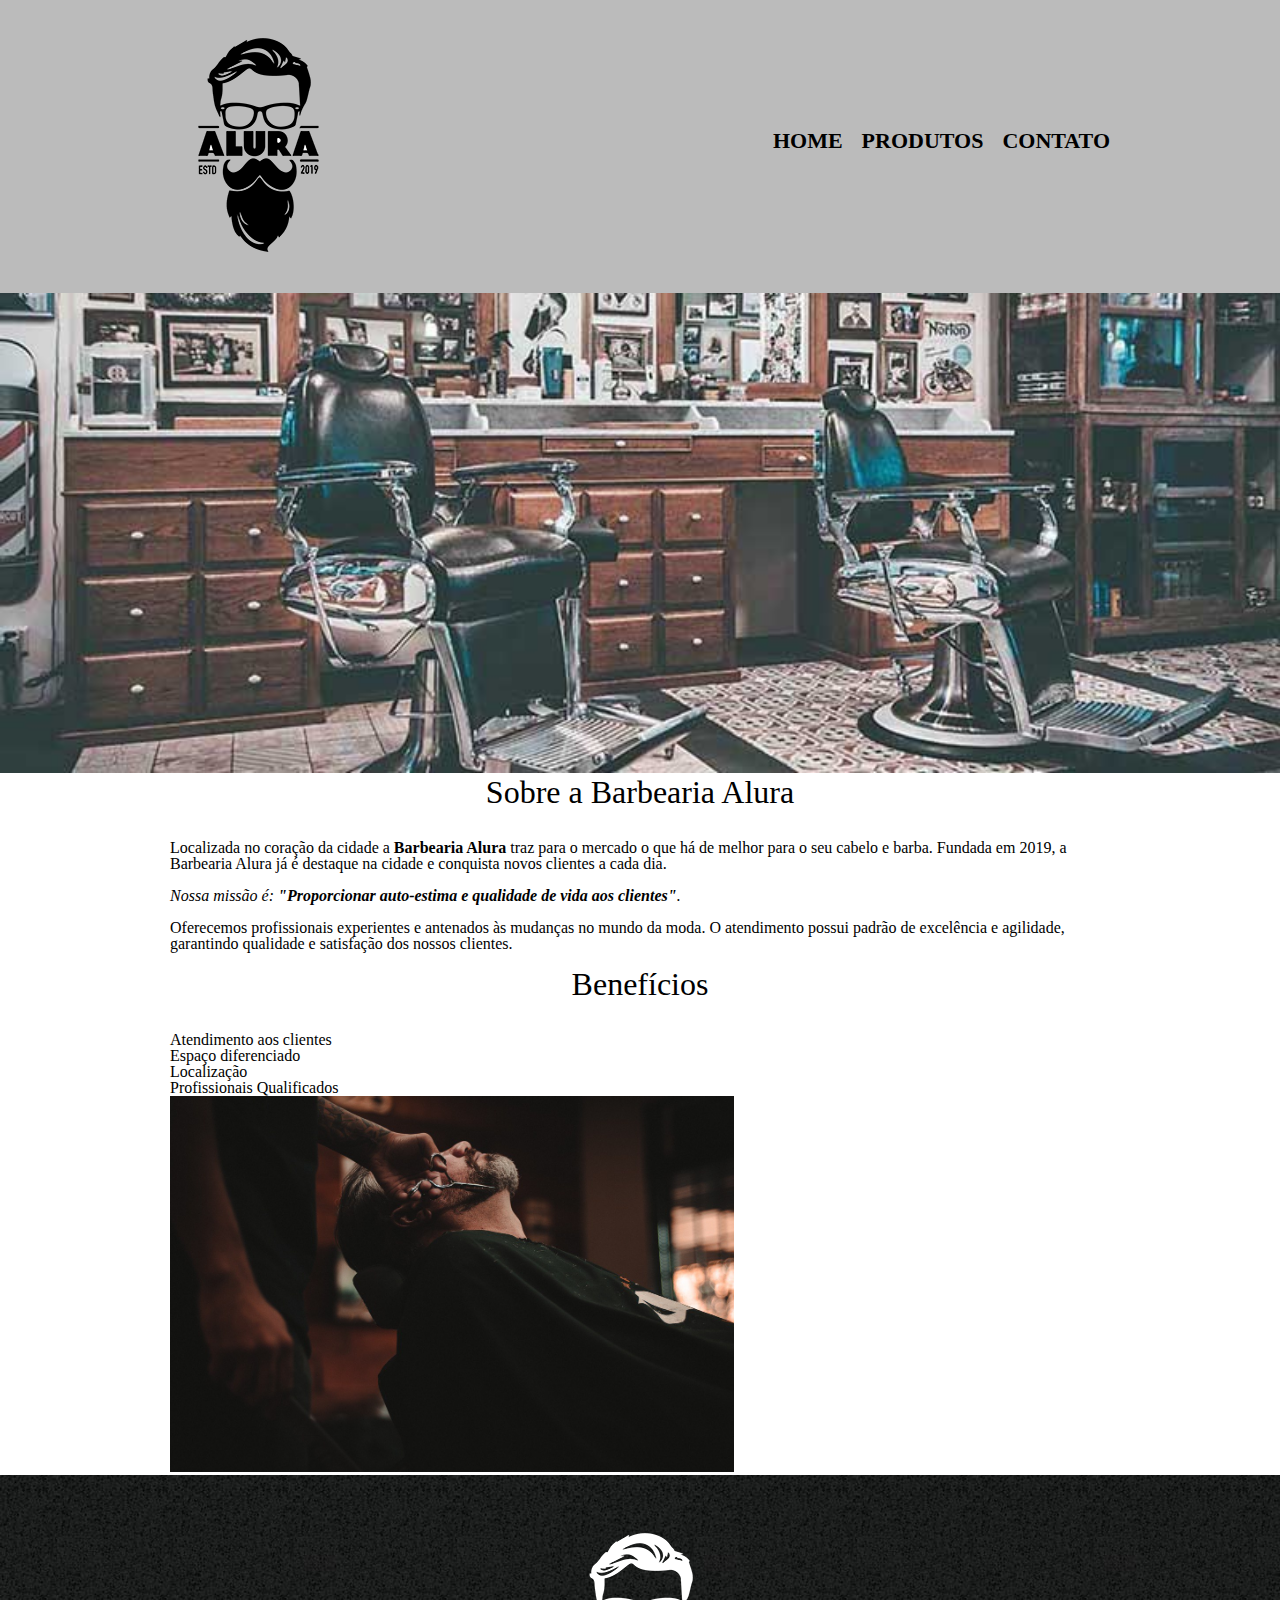
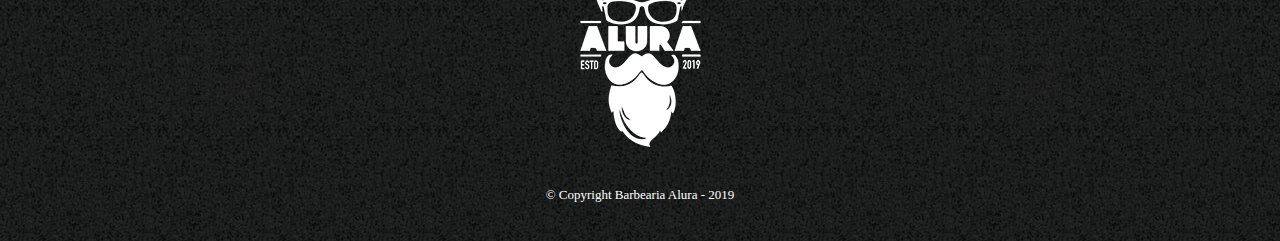
==== index.html @ c02ea2e0 "editando style css com a refatoração da página index html" ====
<!DOCTYPE html>
<html lang="pt-br">
	<head>
		<meta charset="UTF-8">
		<title>Barbearia Alura</title>
		<link rel="stylesheet" href="reset.css">
        <link rel="stylesheet" href="style.css">

	</head>

	<body>
        <header>
            <div class="caixa">
                <h1><img src="logo.png" alt="Logo da Barbearia Alura"></h1>

                <nav>
                    <ul>
                        <li><a href="index.html">Home</a></li>
                        <li><a href="produtos.html">Produtos</a></li>
                        <li><a href="contato.html">Contato</a></li>
                    </ul>
                </nav>
            </div>
        </header>

		<img class="banner" src="banner.jpg">
		
		<main>
			
			<section class="principal">
				<h2 class="titulo-principal">Sobre a Barbearia Alura</h2>
		
				<p>Localizada no coração da cidade a <strong>Barbearia Alura</strong> traz para o mercado o que há de melhor para o seu cabelo e barba. Fundada em 2019, a Barbearia Alura já é destaque na cidade e conquista novos clientes a cada dia.</p>

				<p id="missao"><em>Nossa missão é: <strong>"Proporcionar auto-estima e qualidade de vida aos clientes"</strong>.</em></p>

				<p>Oferecemos profissionais experientes e antenados às mudanças no mundo da moda. O atendimento possui padrão de excelência e agilidade, garantindo qualidade e satisfação dos nossos clientes.</p>
			</section>

			<section class="beneficios">
				<h3 class="titulo-principal">Benefícios</h3>

				<ul>
					<li class="itens">Atendimento aos clientes</li>
					<li class="itens">Espaço diferenciado</li>
					<li class="itens">Localização</li>
					<li class="itens">Profissionais Qualificados</li>
				</ul>

				<img src="beneficios.jpg" class="imagembeneficios">
			</section>
		</main>	
        <footer>
            <img src="logo-branco.png">
            <p class="copyright">&copy; Copyright Barbearia Alura - 2019</p>
        </footer>
	</body>
</html>
---- style.css ----
header{
    background: #BBBBBB;
    padding: 20px 0;
}

.caixa{
    position: relative;
    width: 940px;
    margin: 0 auto;
}

nav {
    position: absolute;
    top: 110px;
    right: 0;
}

nav li{
    display: inline;
    margin: 0 0 0 15px;
}

nav a{
    text-transform: uppercase;
    color: #000000;
    font-weight: bold;
    font-size: 22px;
    text-decoration: none;
}

nav a:hover{
    color: #C78C19;
    text-decoration: underline;
}

.produtos{
    width: 940px;
    margin: 0 auto;
    padding: 50px 0;
}

.produtos li{
    display: inline-block;
    text-align: center;
    width: 30%;
    vertical-align: top;
    margin: 0 1.5%;
    padding: 30px 20px;
    box-sizing: border-box;
    border: 2px solid #000000;
    border-radius: 10px;
}

.produtos li:hover {
    border-color: #C78C19;
}

.produtos li:hover h2 {
    font-size: 34px;
}

.produtos li:active {
    border-color: #088C19;
}

.produtos h2{
    font-size: 30px;
    font-weight: bold;
}

.produto-descricao{
    font-size: 18px;
}

.produto-preco{
    font-size: 22px;
    font-weight: bold;
    margin-top: 10px;
}

footer{
    text-align: center;
    background: url(bg.jpg);
    padding: 40px 0;
}

.copyright {
    color: #FFFFFF;
    font-size: 13px;
    margin: 20px 0 0;
}

main {
    width: 940px;
    margin: 0 auto;
}

form {
    margin: 40px 0;
}

form label, form legend {
    display: block;
    font-size: 20px;
    margin: 0 0 10px;
}

.input-padrao {
    display: block;
    margin: 0 0 20px;
    padding: 10px 25px;
    width: 50%;
}   

.checkbox{
    margin: 20px 0;
}

.enviar {
    width: 40%;
    padding: 15px 0;
    background: orange;
    color: white;
    font-weight: bold;
    font-size: 18px;
    border: none;
    border-radius: 5px;
    transition: 1s all;
    cursor: pointer;
}

.enviar:hover {
    background: darkorange;
    transform: scale(1.2);
}

table {
    margin: 20px 0 40px;
}

thead {
    background-color: #555555;
    color: white;
    font-weight: bold;
}

td, th {
    border: 1px solid #000000;
    padding: 8px 15px;
}

/* css da página inicial */
.banner {
    width: 100%;
}

.titulo-principal {
    text-align: center;
    font-size: 2em;
    margin: 0 0 1em ;
}

.principal p {
    margin: 0 0 1em;

}

.principal strong {
    font-weight: bold;
}

.principal em {
    font-style: italic;
}

.imagembeneficios {
    width: 60%;
}
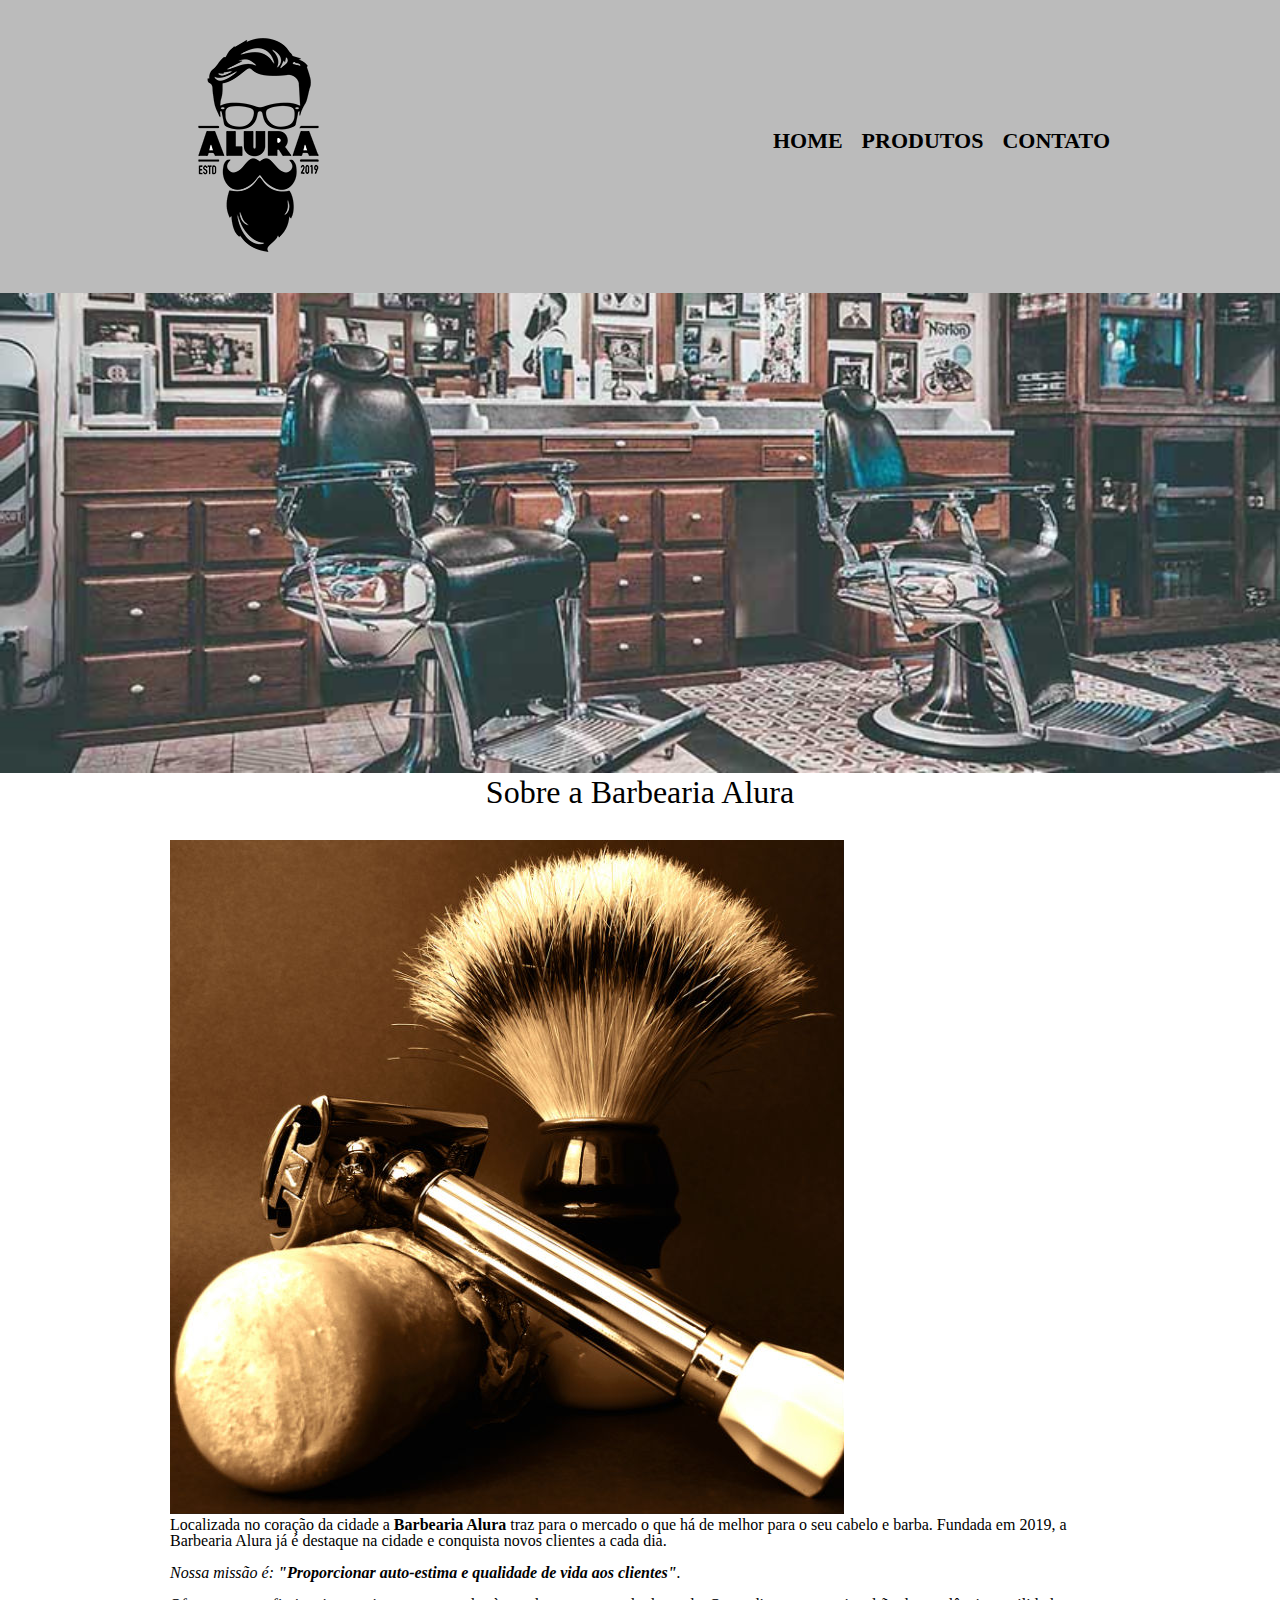
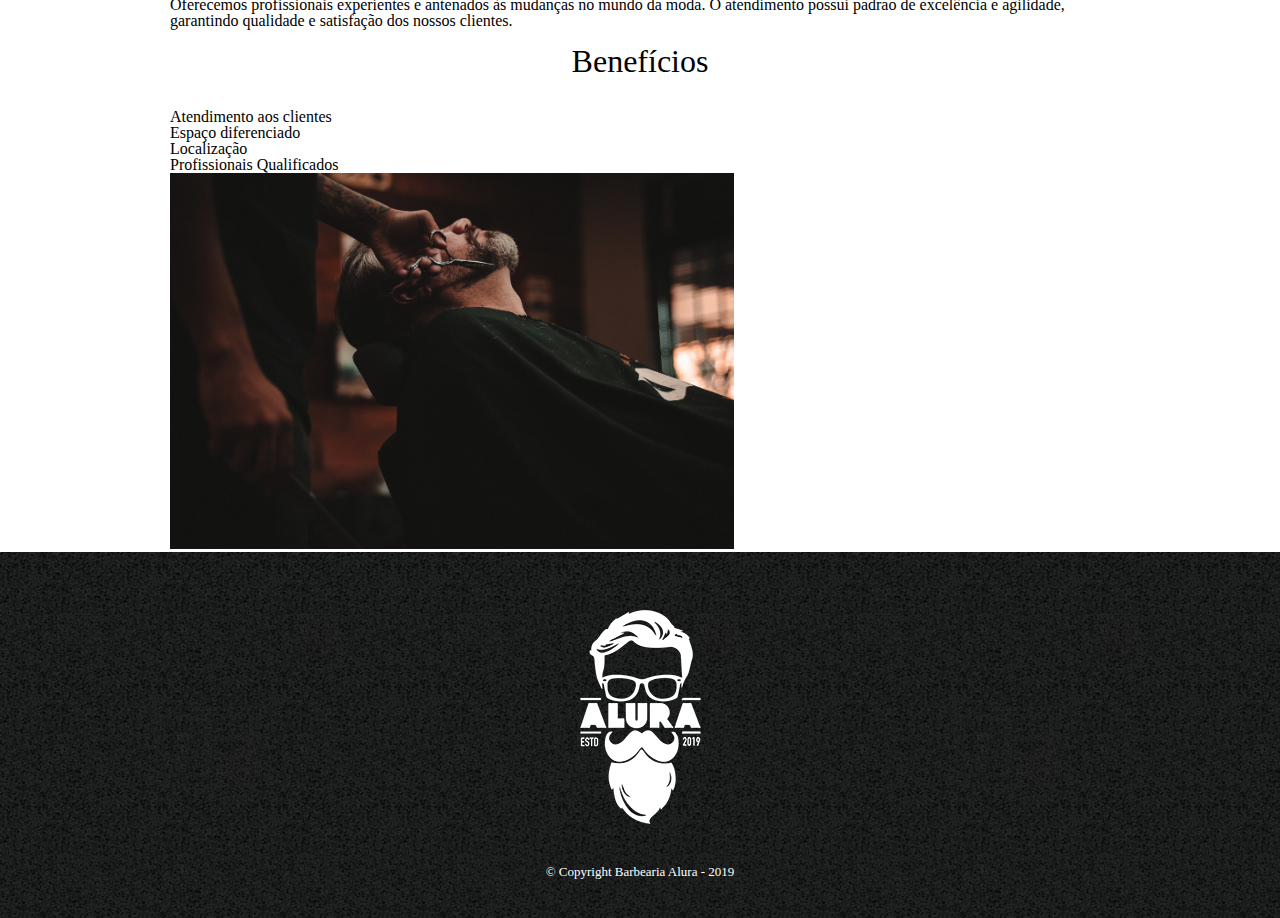
==== commit 7eae2cb7: "inserindo imagem utensilios ao projeto" ====
--- a/index.html
+++ b/index.html
@@ -29,6 +29,8 @@
 			
 			<section class="principal">
 				<h2 class="titulo-principal">Sobre a Barbearia Alura</h2>
+
+				<img class="" src="utensilios.jpg">
 		
 				<p>Localizada no coração da cidade a <strong>Barbearia Alura</strong> traz para o mercado o que há de melhor para o seu cabelo e barba. Fundada em 2019, a Barbearia Alura já é destaque na cidade e conquista novos clientes a cada dia.</p>
 
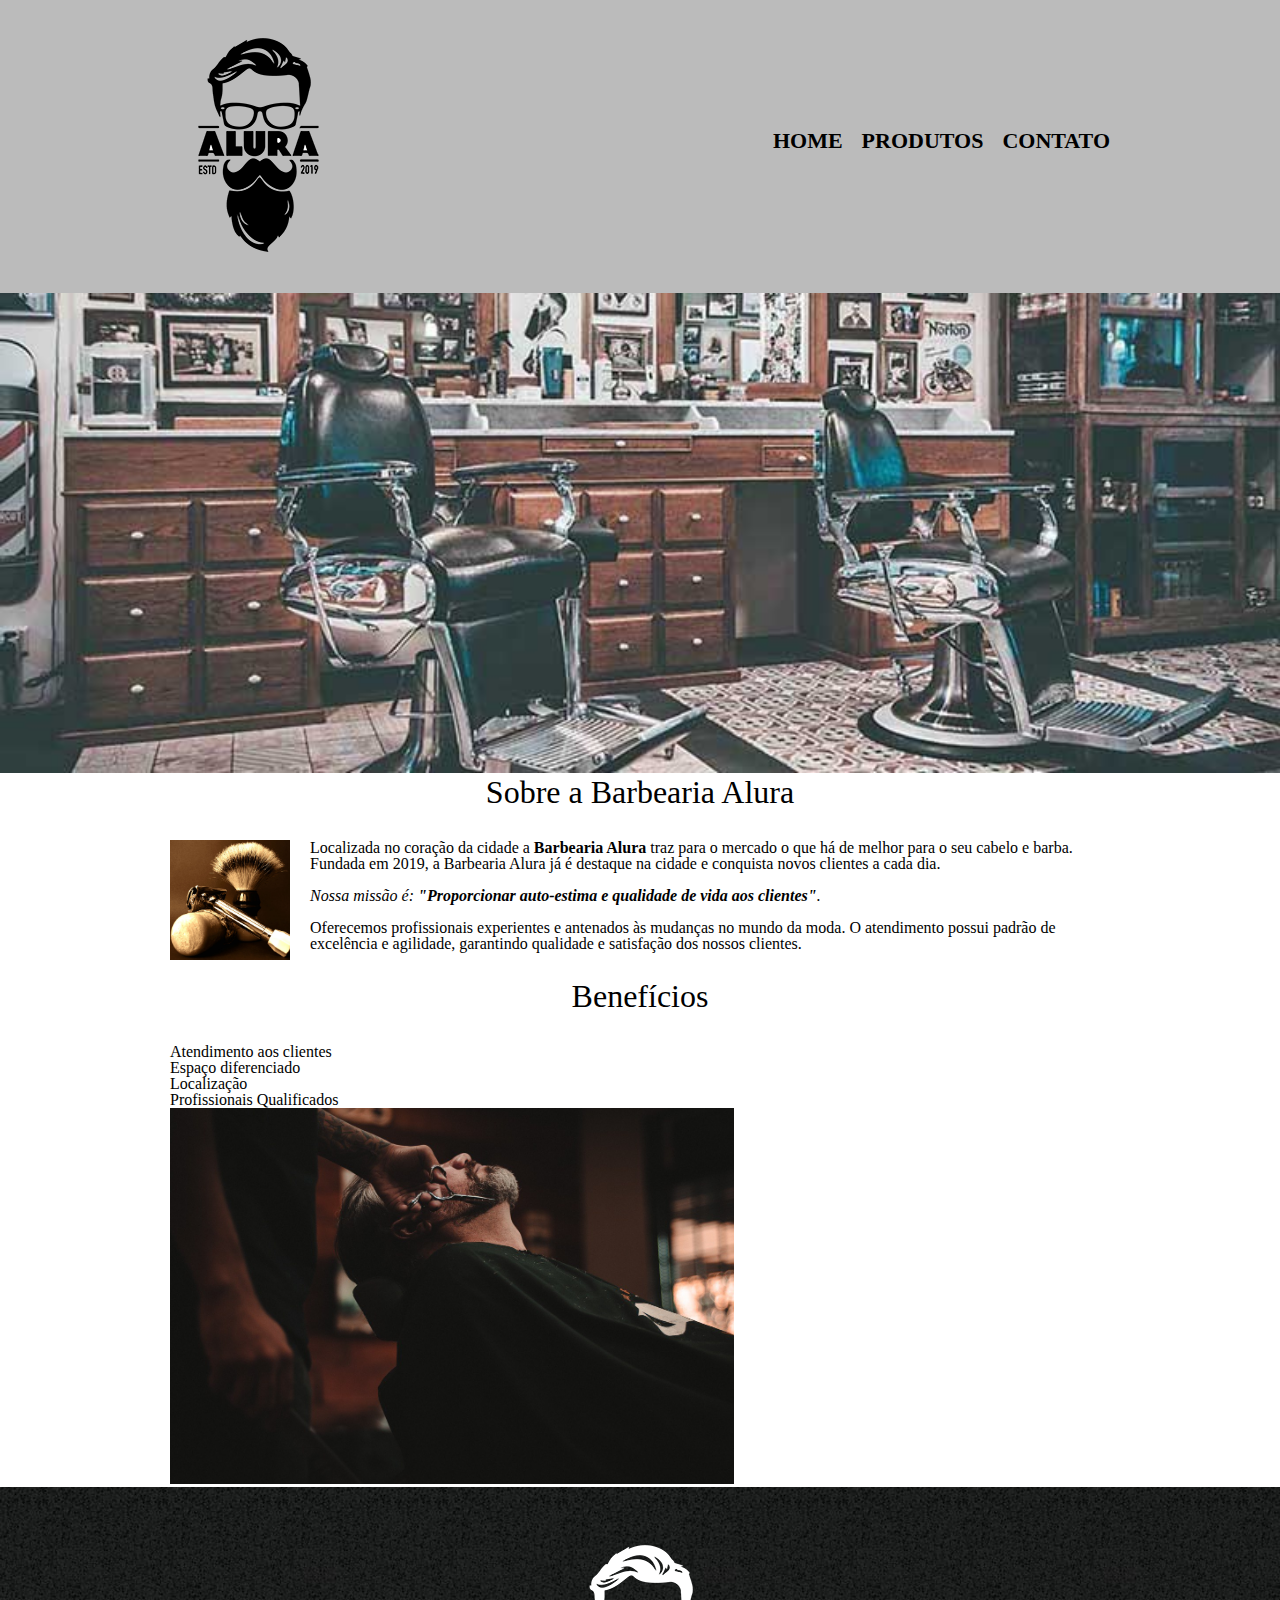
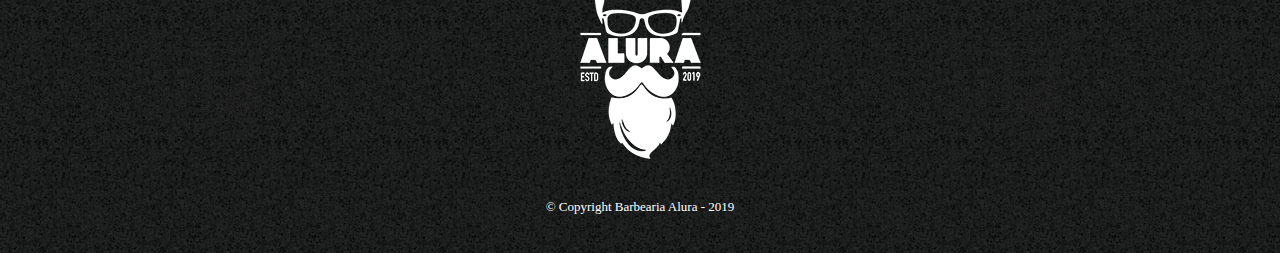
==== commit 5bed0e48: "inserindo css para ajuste do conteúdo, posicionando imagem com float no css" ====
--- a/index.html
+++ b/index.html
@@ -30,7 +30,7 @@
 			<section class="principal">
 				<h2 class="titulo-principal">Sobre a Barbearia Alura</h2>
 
-				<img class="" src="utensilios.jpg">
+				<img class="utensilios" src="utensilios.jpg" alt="Utensilios de um barbeiro">
 		
 				<p>Localizada no coração da cidade a <strong>Barbearia Alura</strong> traz para o mercado o que há de melhor para o seu cabelo e barba. Fundada em 2019, a Barbearia Alura já é destaque na cidade e conquista novos clientes a cada dia.</p>
 
--- a/style.css
+++ b/style.css
@@ -158,6 +158,7 @@
     text-align: center;
     font-size: 2em;
     margin: 0 0 1em ;
+    clear: left;
 }
 
 .principal p {
@@ -173,6 +174,12 @@
     font-style: italic;
 }
 
+.utensilios {
+    width: 120px;
+    float: left;
+    margin: 0 20px 20px 0;
+}
+
 .imagembeneficios {
     width: 60%;
 }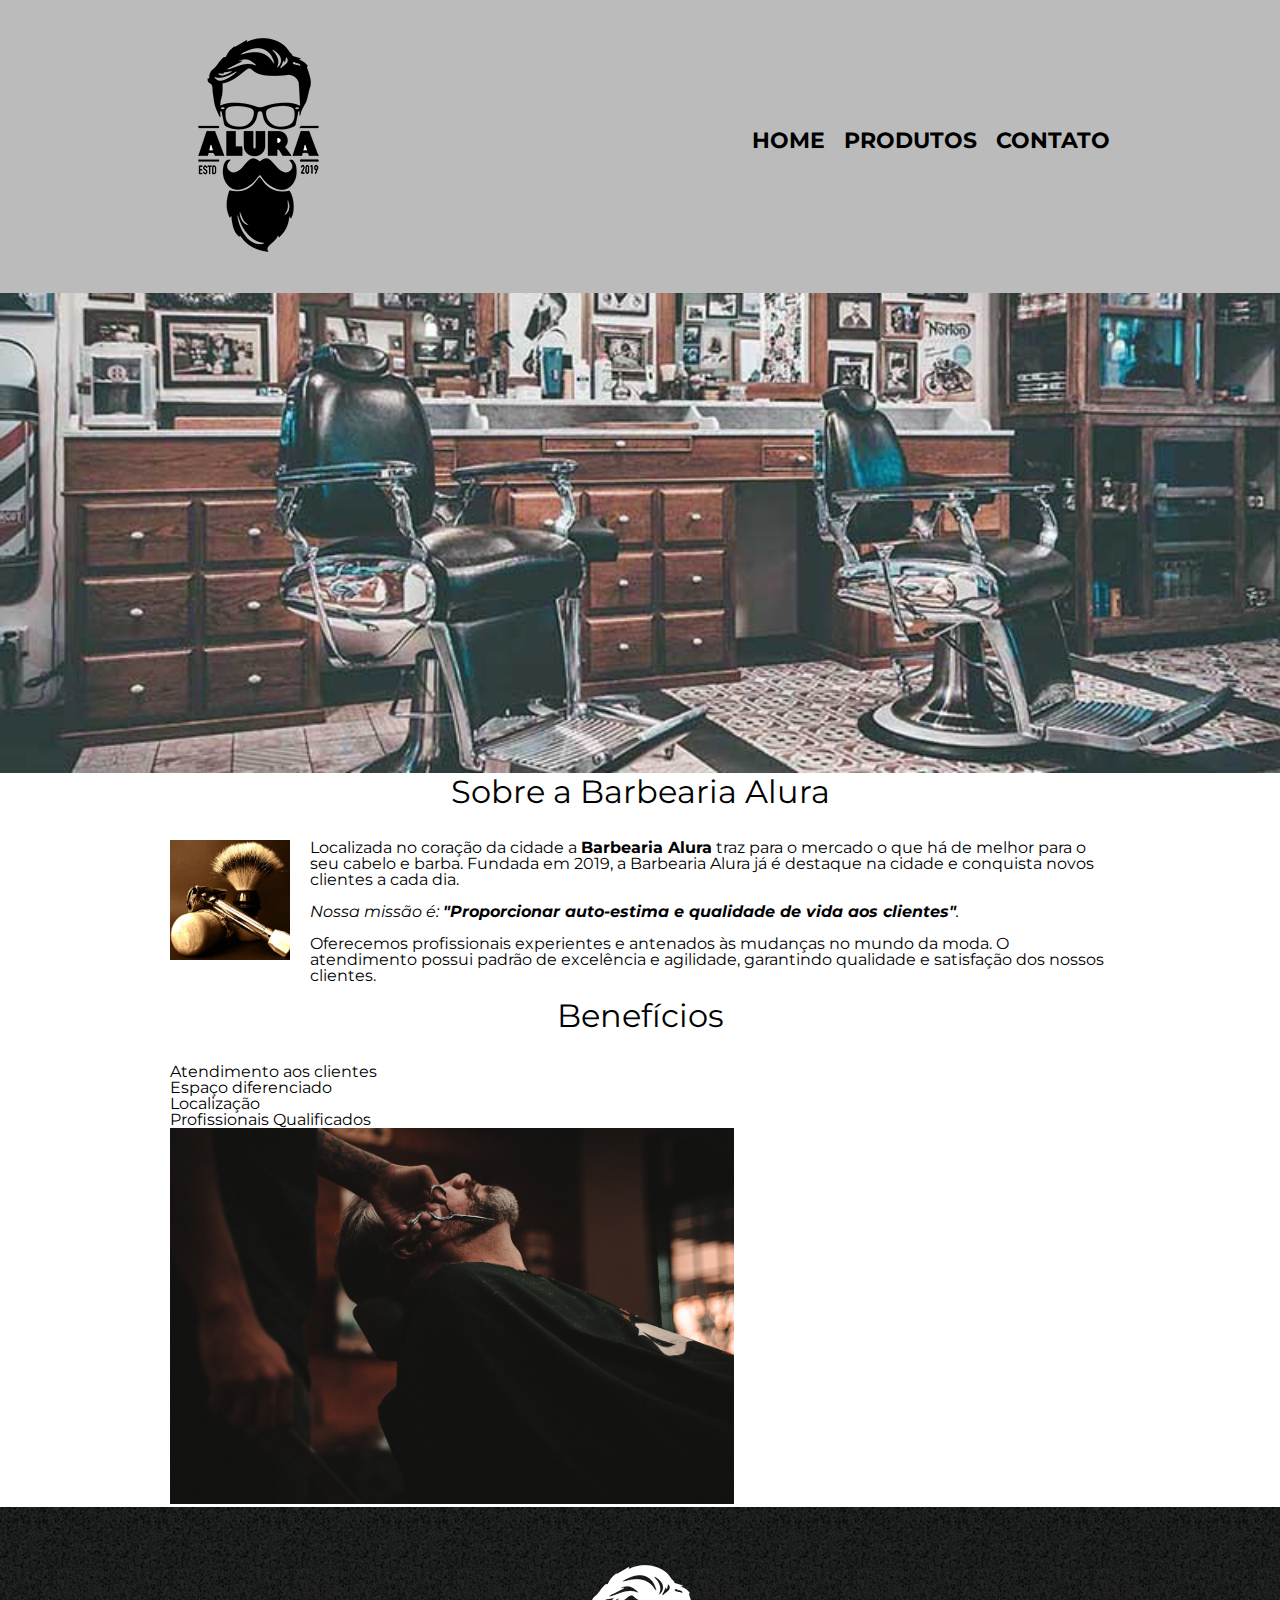
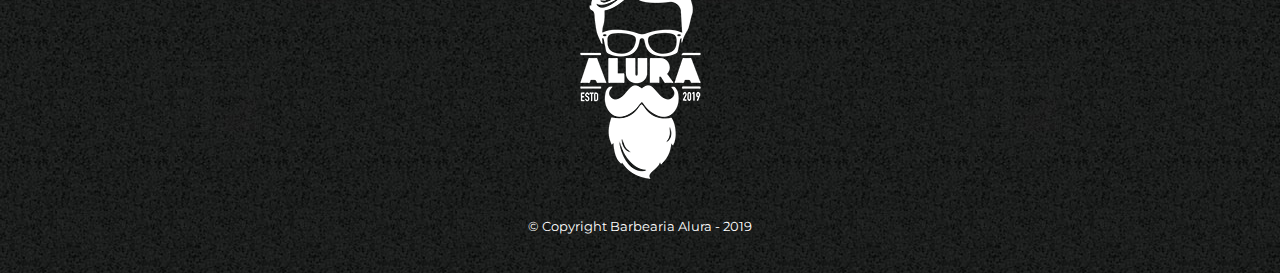
==== commit bd61bd1f: "inserindo fonte externa google fonts ao projeto index html e style css" ====
--- a/index.html
+++ b/index.html
@@ -5,6 +5,7 @@
 		<title>Barbearia Alura</title>
 		<link rel="stylesheet" href="reset.css">
         <link rel="stylesheet" href="style.css">
+		<link href="https://fonts.googleapis.com/css2?family=Montserrat&display=swap" rel="stylesheet">
 
 	</head>
 
@@ -30,7 +31,7 @@
 			<section class="principal">
 				<h2 class="titulo-principal">Sobre a Barbearia Alura</h2>
 
-				<img class="utensilios" src="utensilios.jpg" alt="Utensilios de um barbeiro">
+				<img class="utensilios" src="utensilios.jpg" alt="Utensilios de um barbeiro.">
 		
 				<p>Localizada no coração da cidade a <strong>Barbearia Alura</strong> traz para o mercado o que há de melhor para o seu cabelo e barba. Fundada em 2019, a Barbearia Alura já é destaque na cidade e conquista novos clientes a cada dia.</p>
 
--- a/style.css
+++ b/style.css
@@ -1,3 +1,7 @@
+body {
+    font-family: 'Montserrat', sans-serif;
+}
+
 header{
     background: #BBBBBB;
     padding: 20px 0;
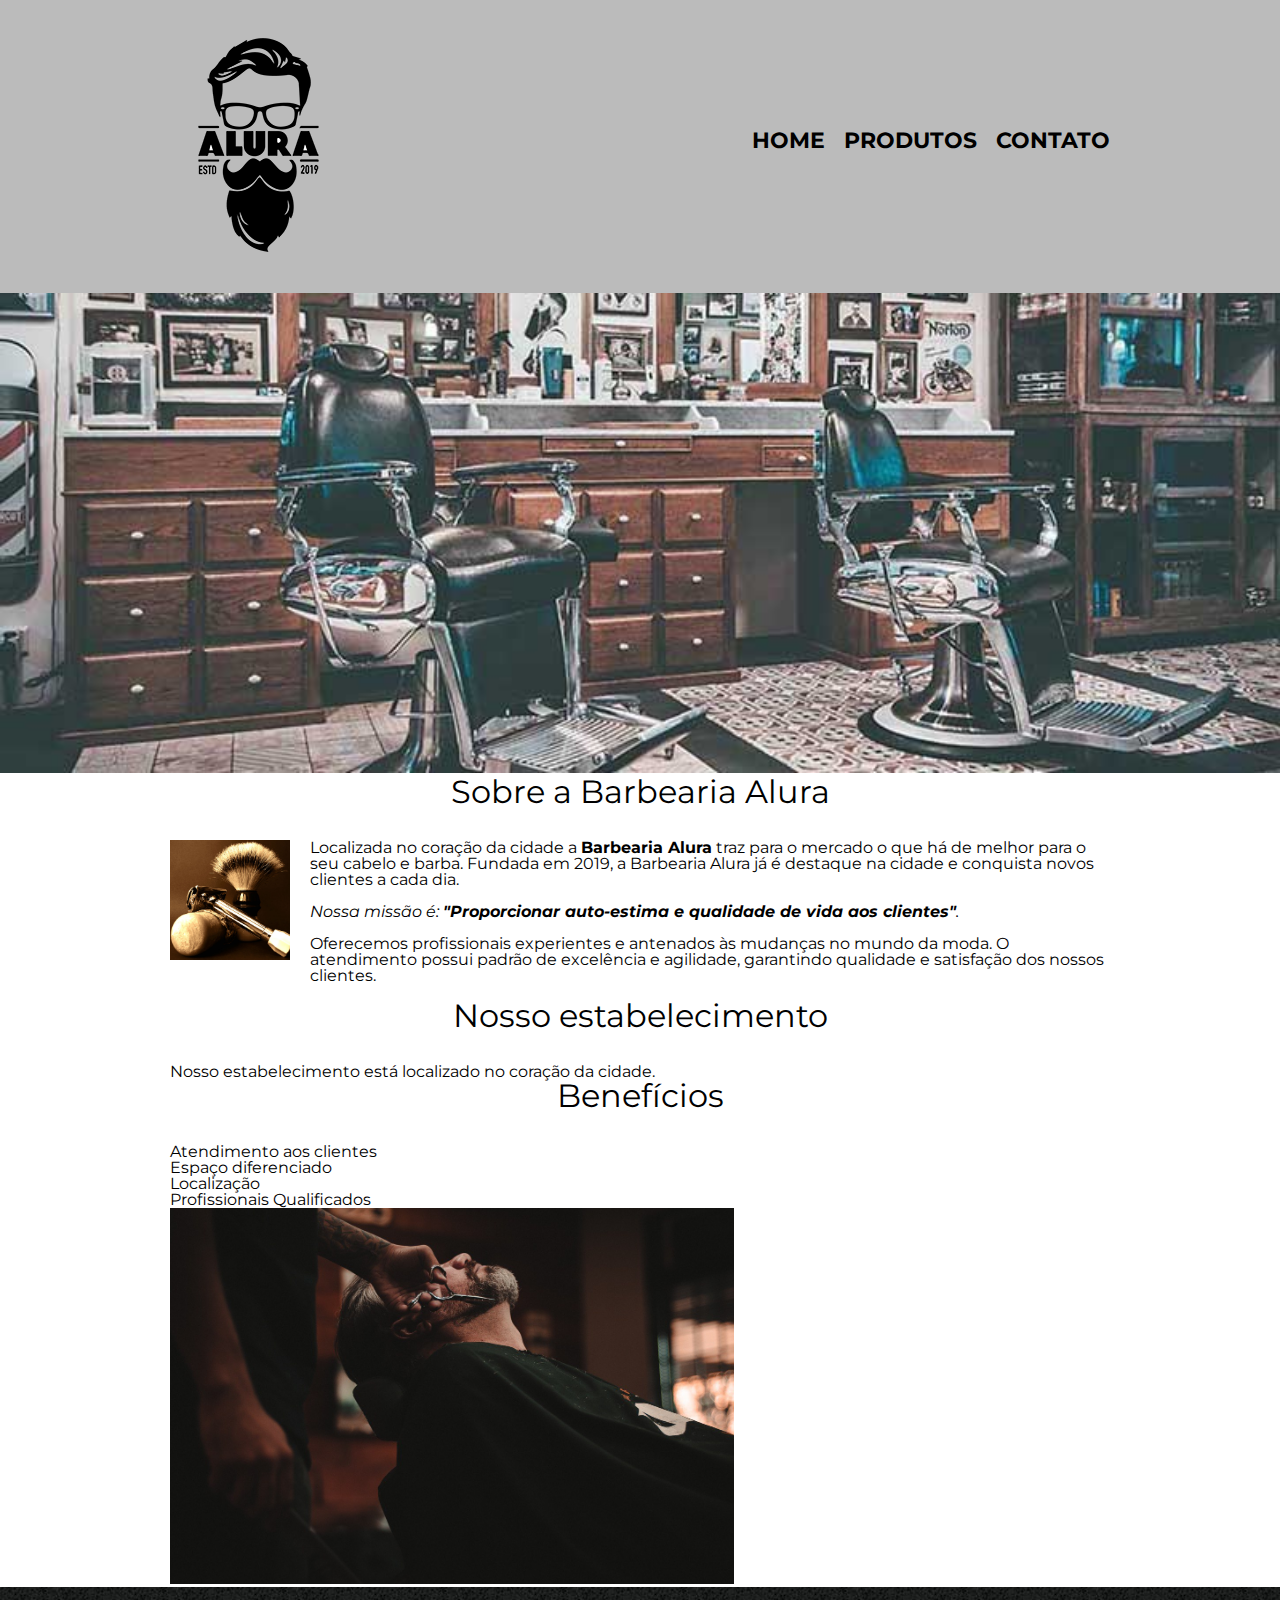
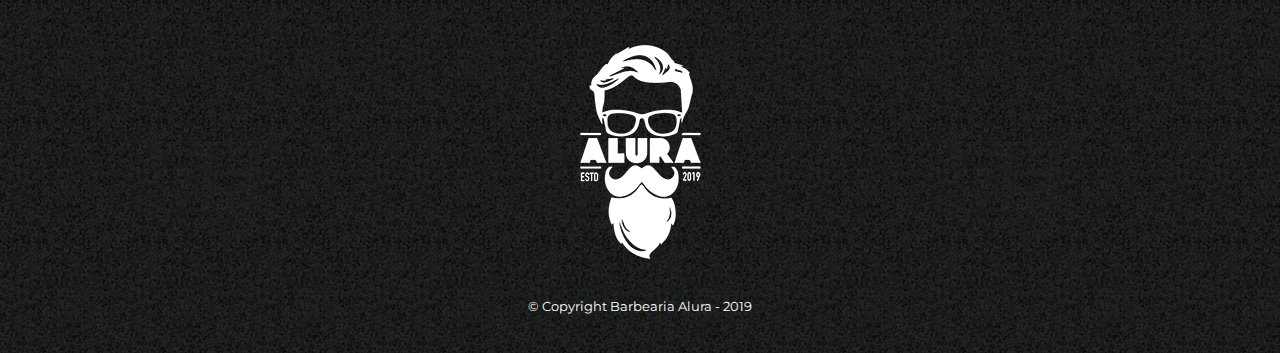
==== commit 3ce4c159: "inserindo mapa, alterando o section beneficios html e css" ====
--- a/index.html
+++ b/index.html
@@ -40,6 +40,11 @@
 				<p>Oferecemos profissionais experientes e antenados às mudanças no mundo da moda. O atendimento possui padrão de excelência e agilidade, garantindo qualidade e satisfação dos nossos clientes.</p>
 			</section>
 
+			<section class="mapa">
+				<h3 class="titulo-principal">Nosso estabelecimento</h3>
+				<p>Nosso estabelecimento está localizado no coração da cidade.</p>
+			</section>
+
 			<section class="beneficios">
 				<h3 class="titulo-principal">Benefícios</h3>
 
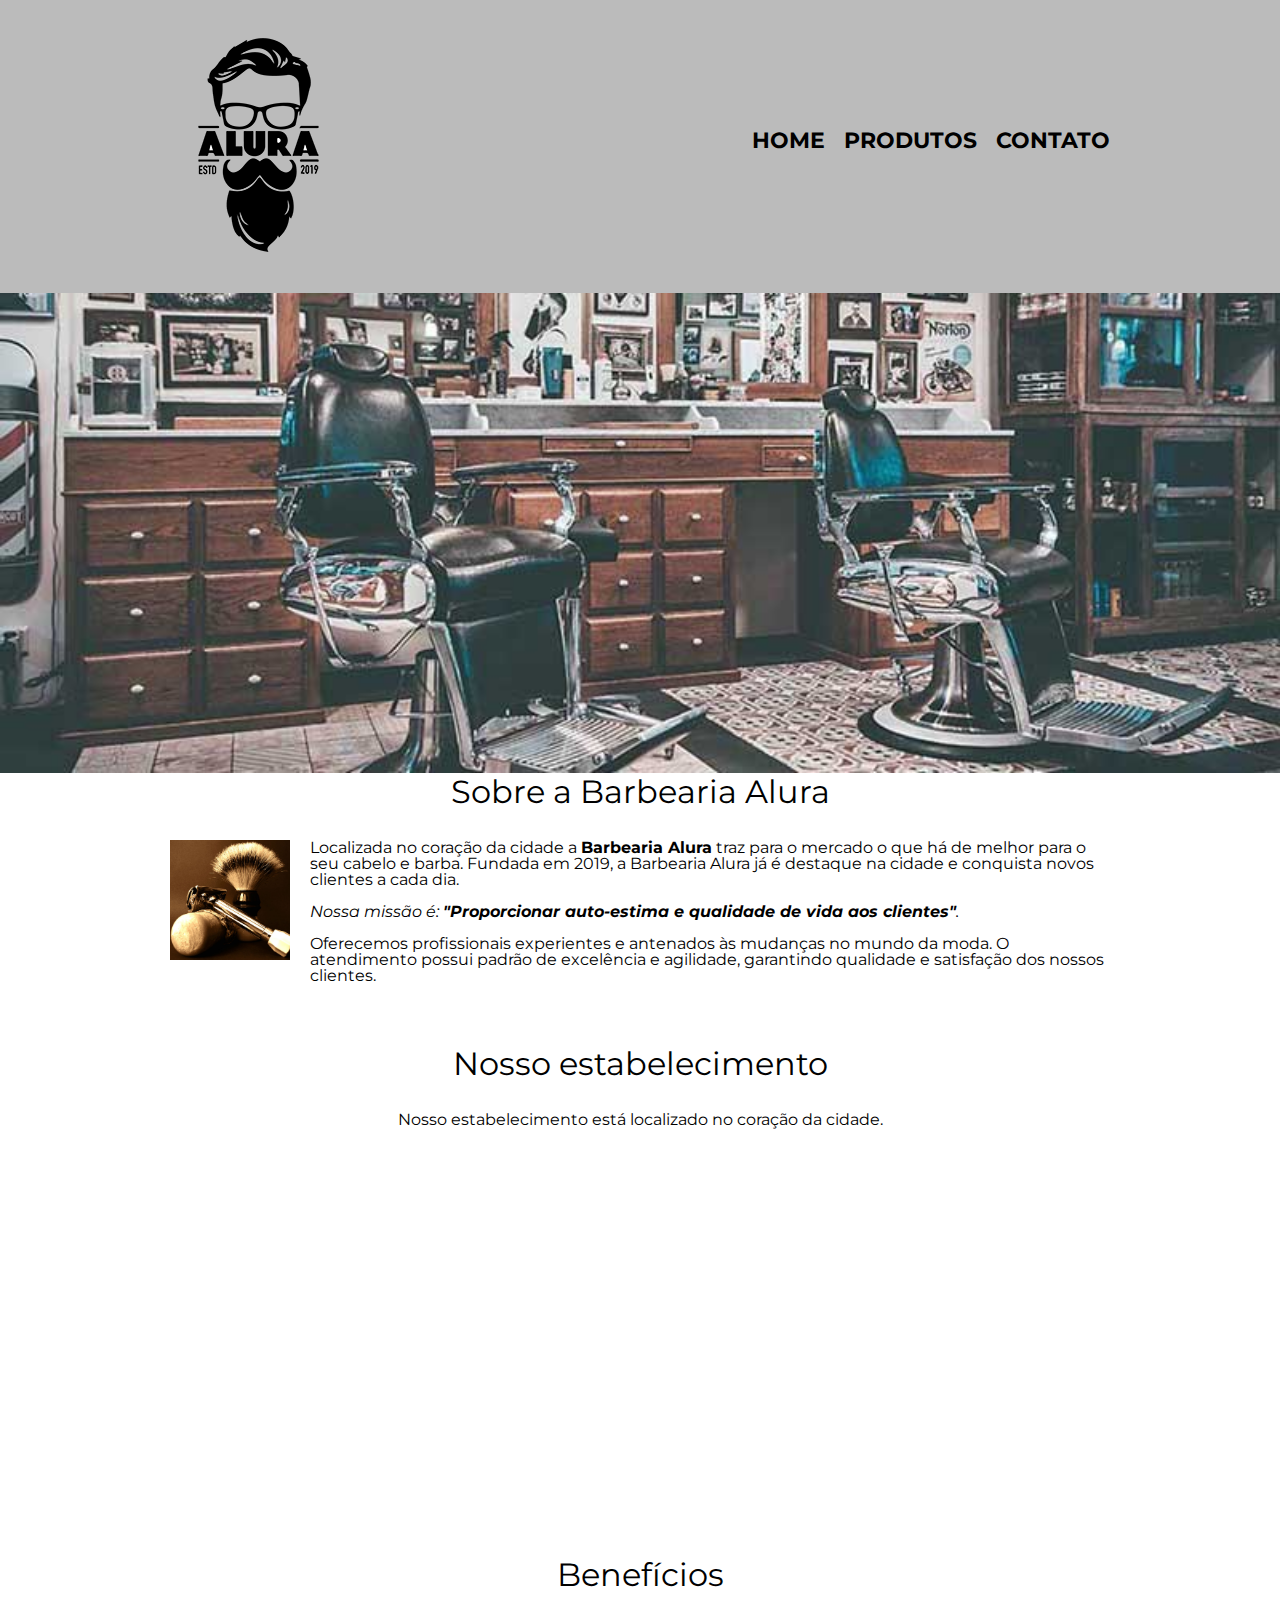
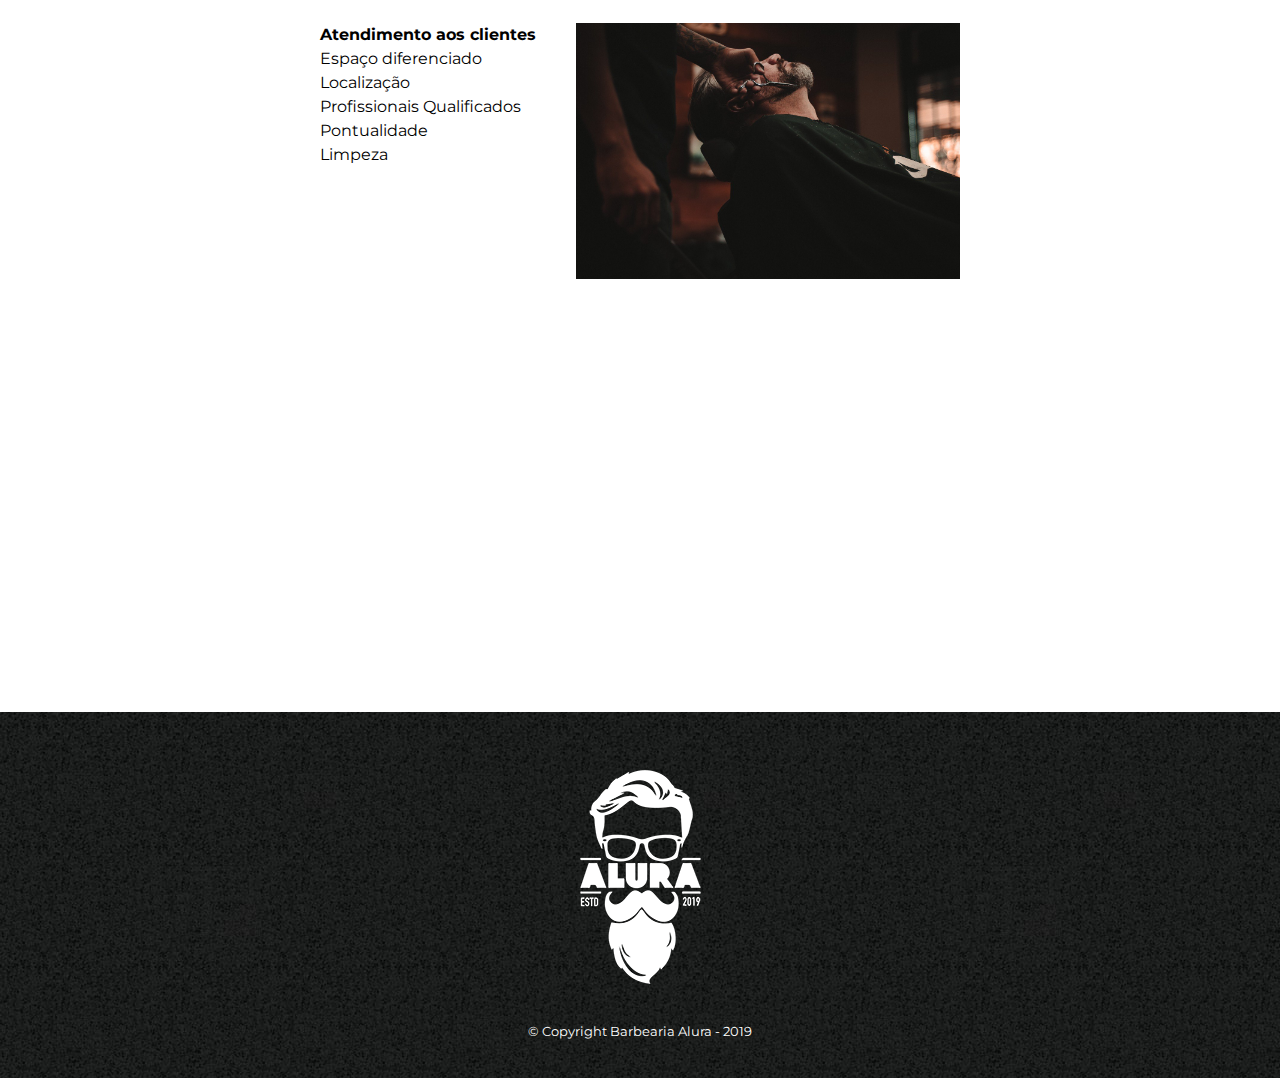
==== commit 244146c8: "inserindo mapa, alterando o section beneficios html e css" ====
--- a/index.html
+++ b/index.html
@@ -43,19 +43,31 @@
 			<section class="mapa">
 				<h3 class="titulo-principal">Nosso estabelecimento</h3>
 				<p>Nosso estabelecimento está localizado no coração da cidade.</p>
+
+				<iframe src="https://www.google.com/maps/embed?pb=!1m16!1m12!1m3!1d29254.06754269457!2d-46.66263228117562!3d-23.577117558871382!2m3!1f0!2f0!3f0!3m2!1i1024!2i768!4f13.1!2m1!1salura%20s%C3%A3o%20paulo!5e0!3m2!1spt-BR!2sbr!4v1688479347748!5m2!1spt-BR!2sbr" width="100%" height="300" style="border:0;" allowfullscreen="" loading="lazy" referrerpolicy="no-referrer-when-downgrade"></iframe>
 			</section>
 
 			<section class="beneficios">
 				<h3 class="titulo-principal">Benefícios</h3>
+				
+				<div class="conteudo-beneficios">
+					<ul class="lista-beneficios">
+						<li class="itens">Atendimento aos clientes</li>
+						<li class="itens">Espaço diferenciado</li>
+						<li class="itens">Localização</li>
+						<li class="itens">Profissionais Qualificados</li>
+						<li class="itens">Pontualidade</li>
+						<li class="itens">Limpeza</li>
+					</ul><img src="beneficios.jpg" class="imagem-beneficios">
+				</div>
 
-				<ul>
-					<li class="itens">Atendimento aos clientes</li>
-					<li class="itens">Espaço diferenciado</li>
-					<li class="itens">Localização</li>
-					<li class="itens">Profissionais Qualificados</li>
-				</ul>
 
-				<img src="beneficios.jpg" class="imagembeneficios">
+				<div class="video">
+					<iframe width="560" height="315" src="https://www.youtube.com/embed/wcVVXUV0YUY" title="YouTube video player" frameborder="0" allow="accelerometer; autoplay; clipboard-write; encrypted-media; gyroscope; picture-in-picture; web-share" allowfullscreen></iframe>
+				</div>
+
+				
+
 			</section>
 		</main>	
         <footer>
--- a/style.css
+++ b/style.css
@@ -184,6 +184,44 @@
     margin: 0 20px 20px 0;
 }
 
-.imagembeneficios {
+.mapa {
+    padding: 3em 0;
+}
+
+.mapa p {
+    margin:  0 0 2em;
+    text-align: center;
+}
+
+.beneficios {
+    padding: 3em 0;
+}
+
+.conteudo-beneficios {
+    width: 640px;
+    margin: 0 auto;
+}
+
+.lista-beneficios {
+    width: 40%;
+    display: inline-block;
+    vertical-align: top;
+}
+
+.itens {
+    line-height: 1.5;
+}
+
+.itens:first-child {
+    font-weight: bold;
+}
+
+.imagem-beneficios {
     width: 60%;
+}
+
+.video {
+    width: 560px;
+    margin: 2em auto;
+
 }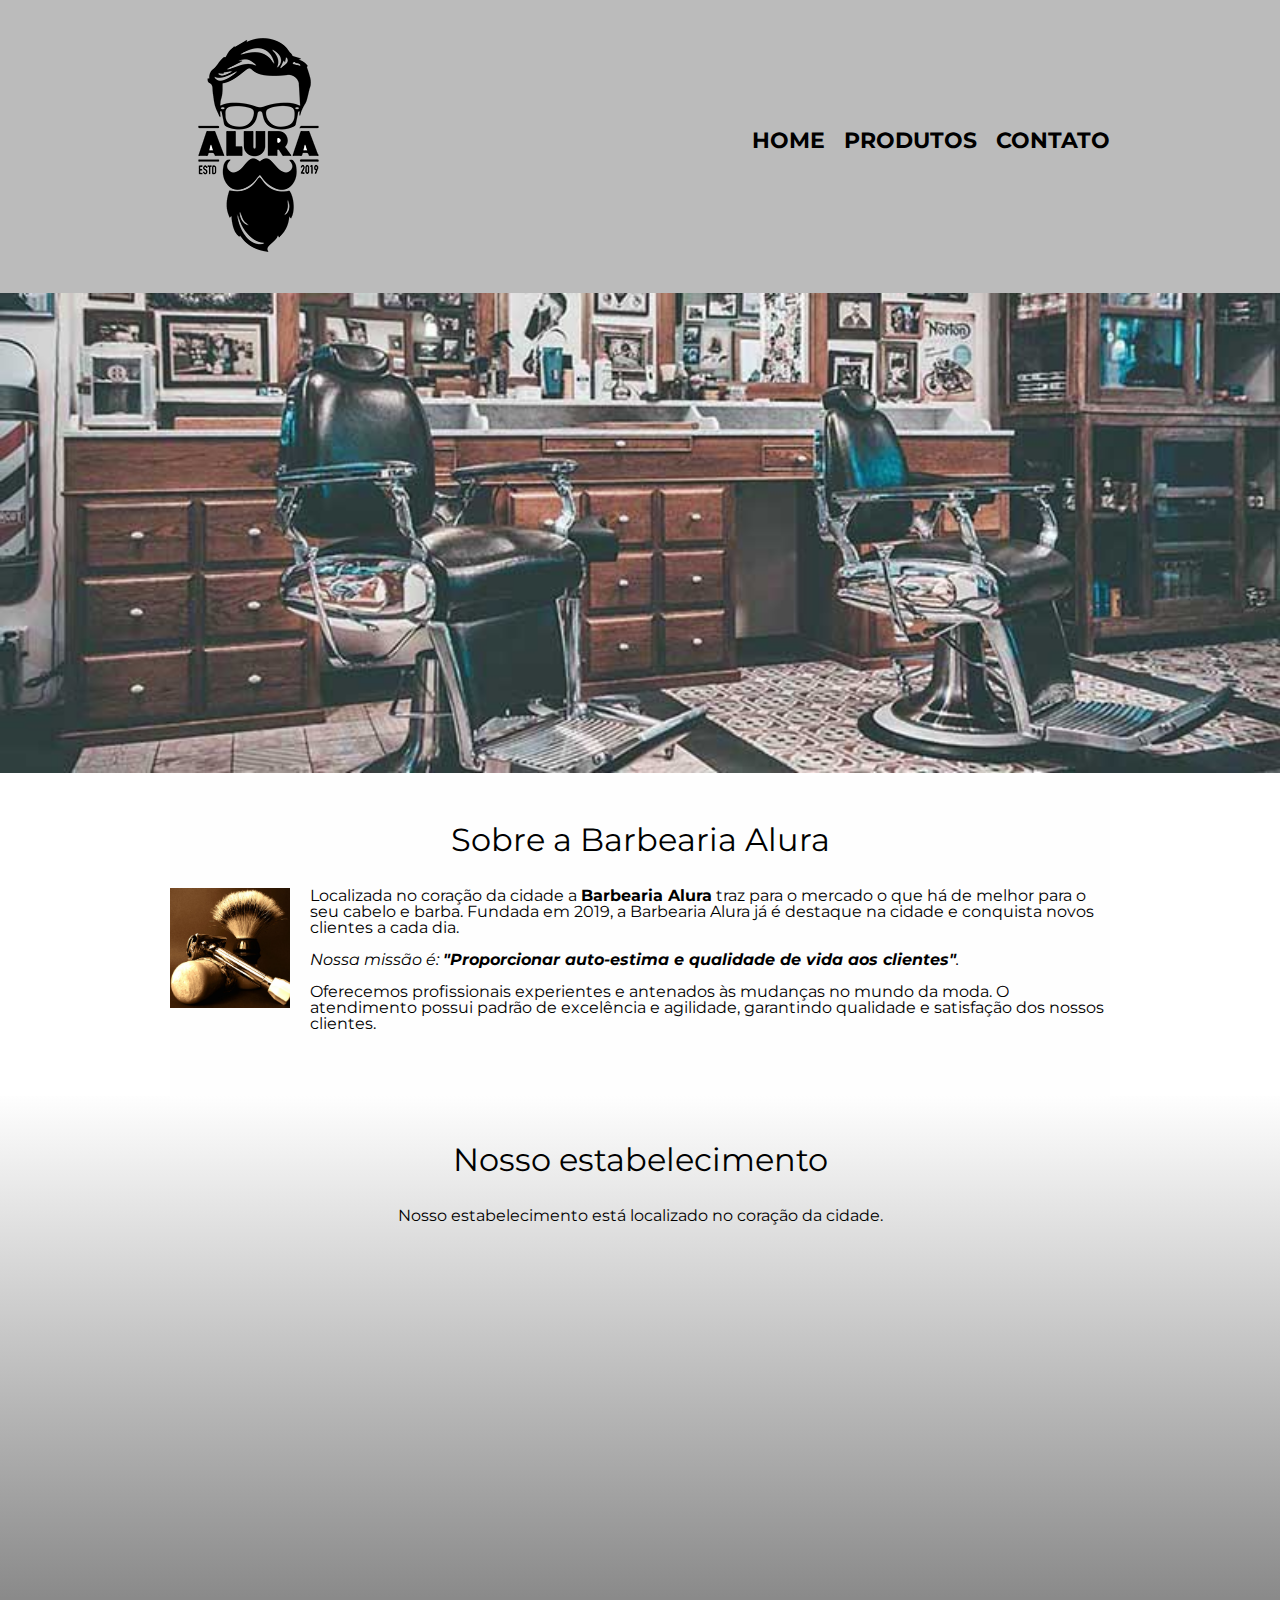
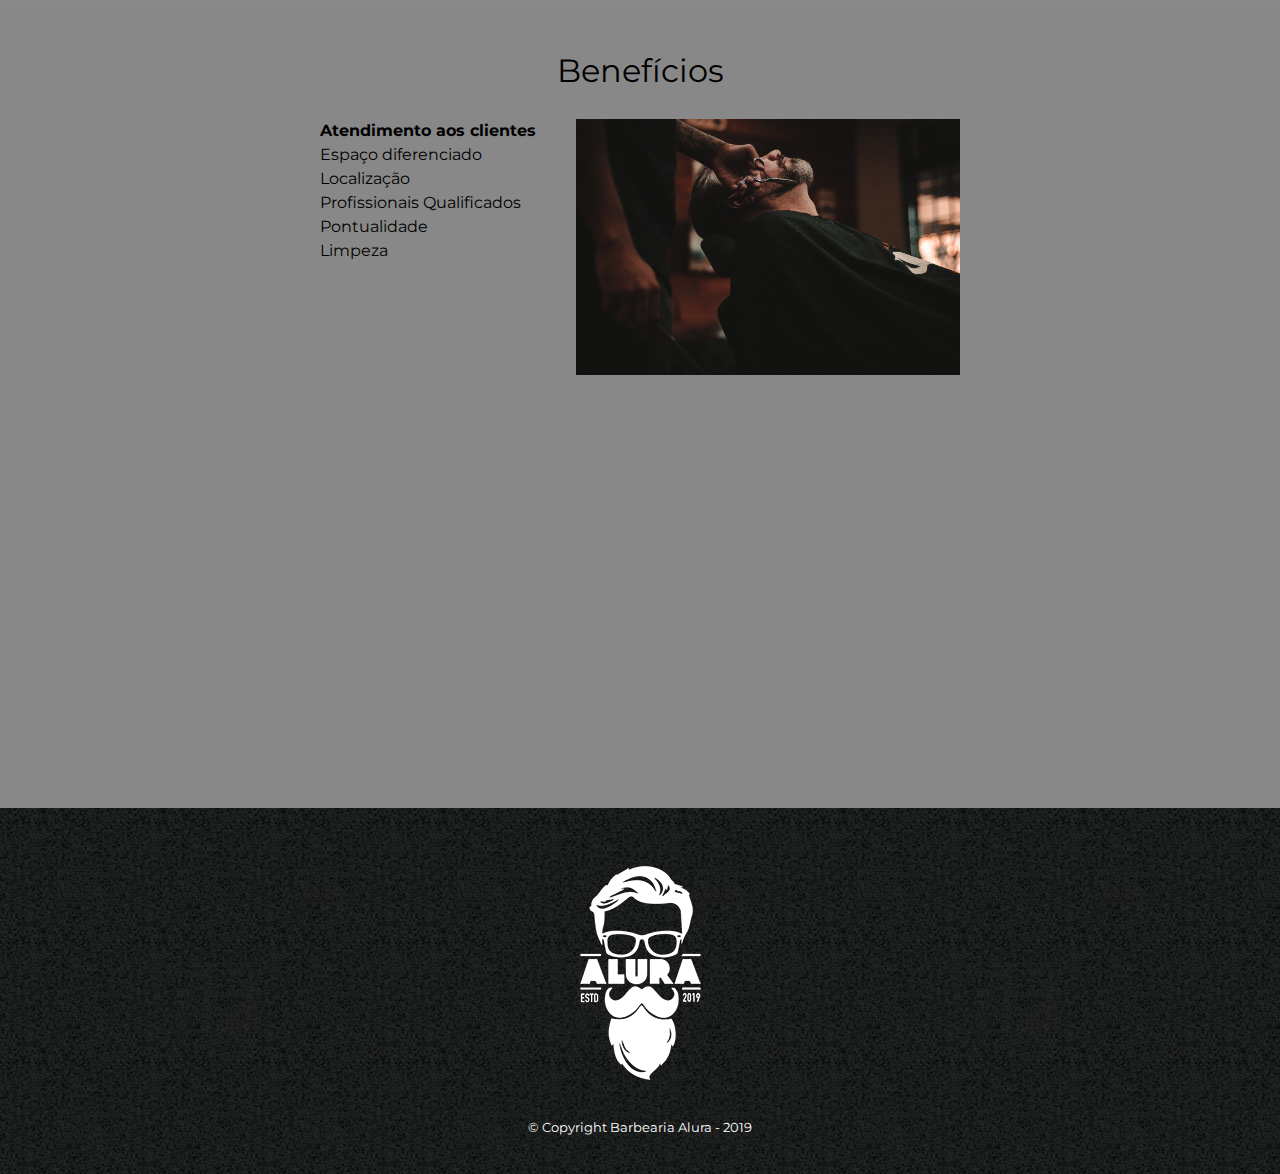
==== commit 746d9ed6: "inserindo gradiente entre os elementos principais para reflexo index html style css" ====
--- a/index.html
+++ b/index.html
@@ -44,7 +44,9 @@
 				<h3 class="titulo-principal">Nosso estabelecimento</h3>
 				<p>Nosso estabelecimento está localizado no coração da cidade.</p>
 
-				<iframe src="https://www.google.com/maps/embed?pb=!1m16!1m12!1m3!1d29254.06754269457!2d-46.66263228117562!3d-23.577117558871382!2m3!1f0!2f0!3f0!3m2!1i1024!2i768!4f13.1!2m1!1salura%20s%C3%A3o%20paulo!5e0!3m2!1spt-BR!2sbr!4v1688479347748!5m2!1spt-BR!2sbr" width="100%" height="300" style="border:0;" allowfullscreen="" loading="lazy" referrerpolicy="no-referrer-when-downgrade"></iframe>
+				<div class="mapa-conteudo">
+					<iframe src="https://www.google.com/maps/embed?pb=!1m16!1m12!1m3!1d29254.06754269457!2d-46.66263228117562!3d-23.577117558871382!2m3!1f0!2f0!3f0!3m2!1i1024!2i768!4f13.1!2m1!1salura%20s%C3%A3o%20paulo!5e0!3m2!1spt-BR!2sbr!4v1688479347748!5m2!1spt-BR!2sbr" width="100%" height="300" style="border:0;" allowfullscreen="" loading="lazy" referrerpolicy="no-referrer-when-downgrade"></iframe>
+				</div>
 			</section>
 
 			<section class="beneficios">
--- a/style.css
+++ b/style.css
@@ -94,11 +94,6 @@
     margin: 20px 0 0;
 }
 
-main {
-    width: 940px;
-    margin: 0 auto;
-}
-
 form {
     margin: 40px 0;
 }
@@ -165,6 +160,13 @@
     clear: left;
 }
 
+.principal {
+    padding: 3em 0;
+    background: #FEFEFE;
+    width: 940px;
+    margin: 0 auto;
+}
+
 .principal p {
     margin: 0 0 1em;
 
@@ -186,6 +188,12 @@
 
 .mapa {
     padding: 3em 0;
+    background: linear-gradient(#FEFEFE,#888888);
+}
+
+.mapa-conteudo {
+    width: 940px;
+    margin: 0 auto;
 }
 
 .mapa p {
@@ -195,6 +203,7 @@
 
 .beneficios {
     padding: 3em 0;
+    background: #888888;
 }
 
 .conteudo-beneficios {
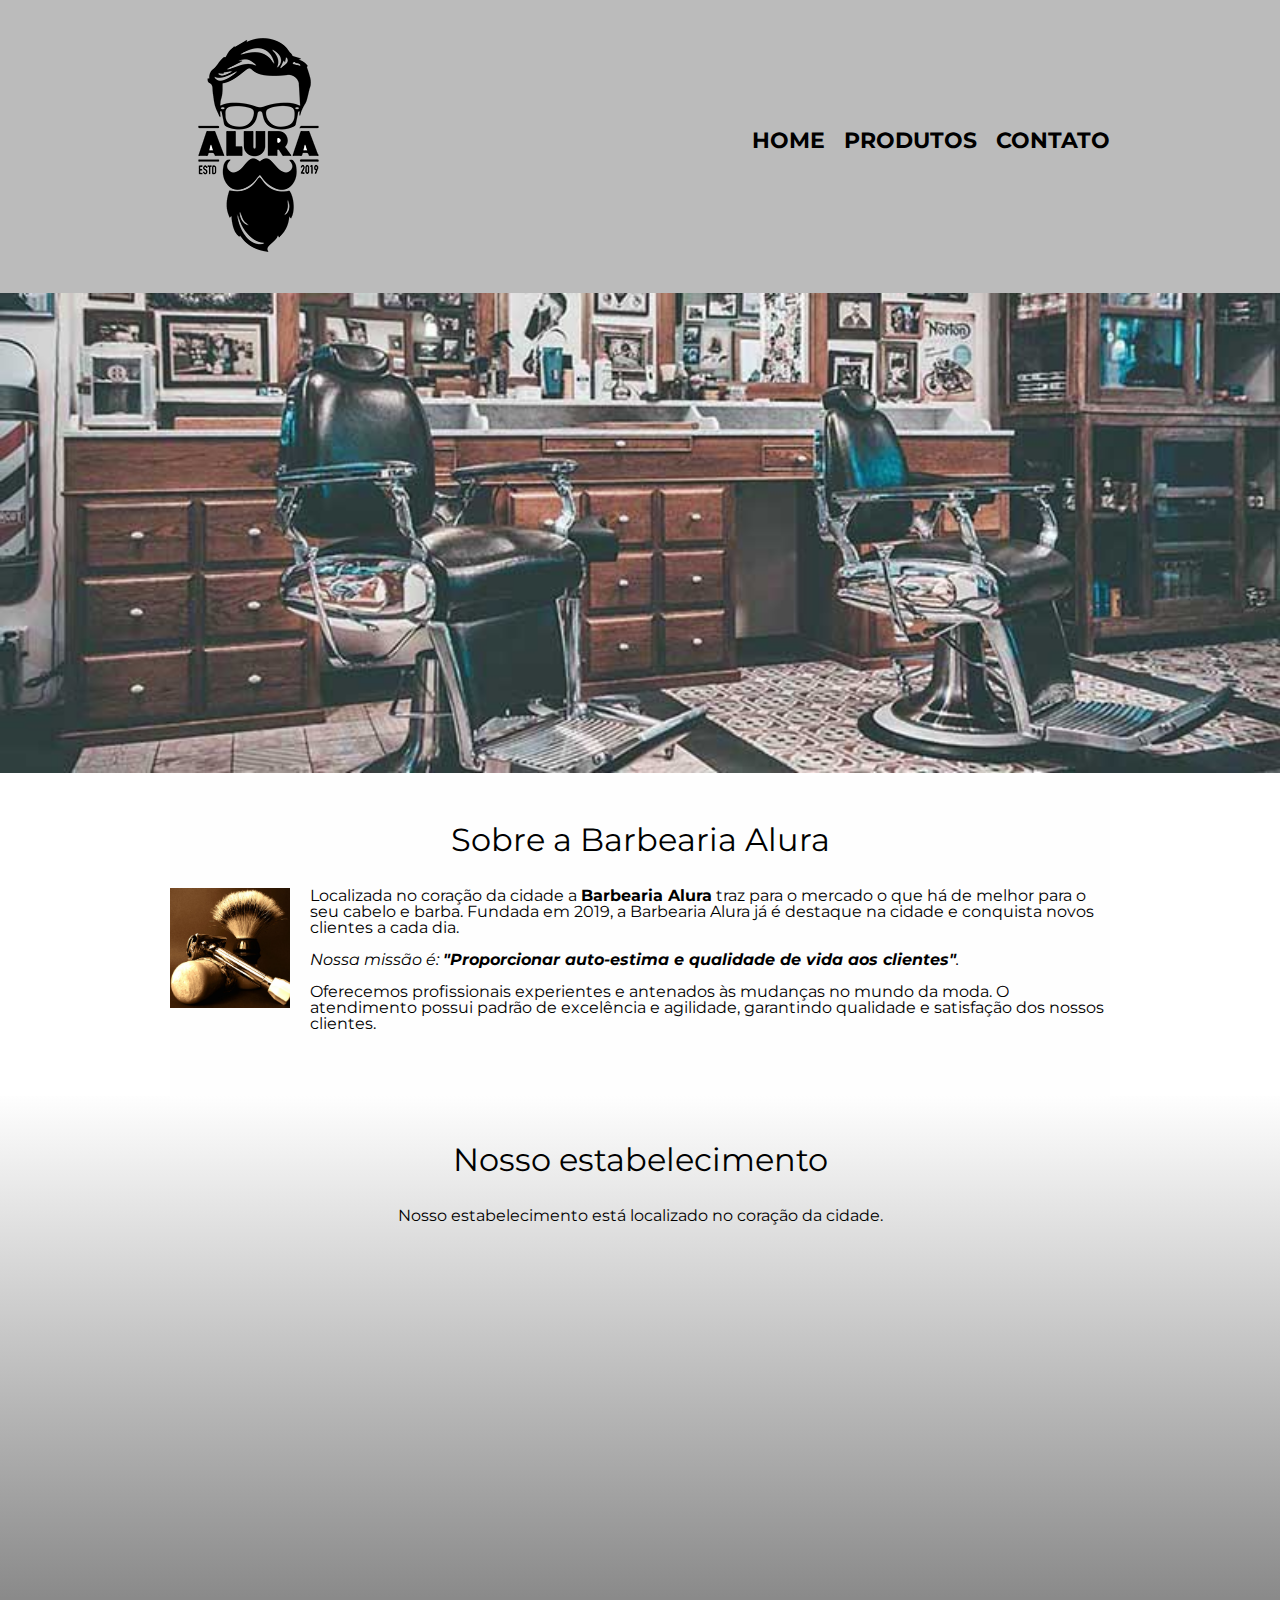
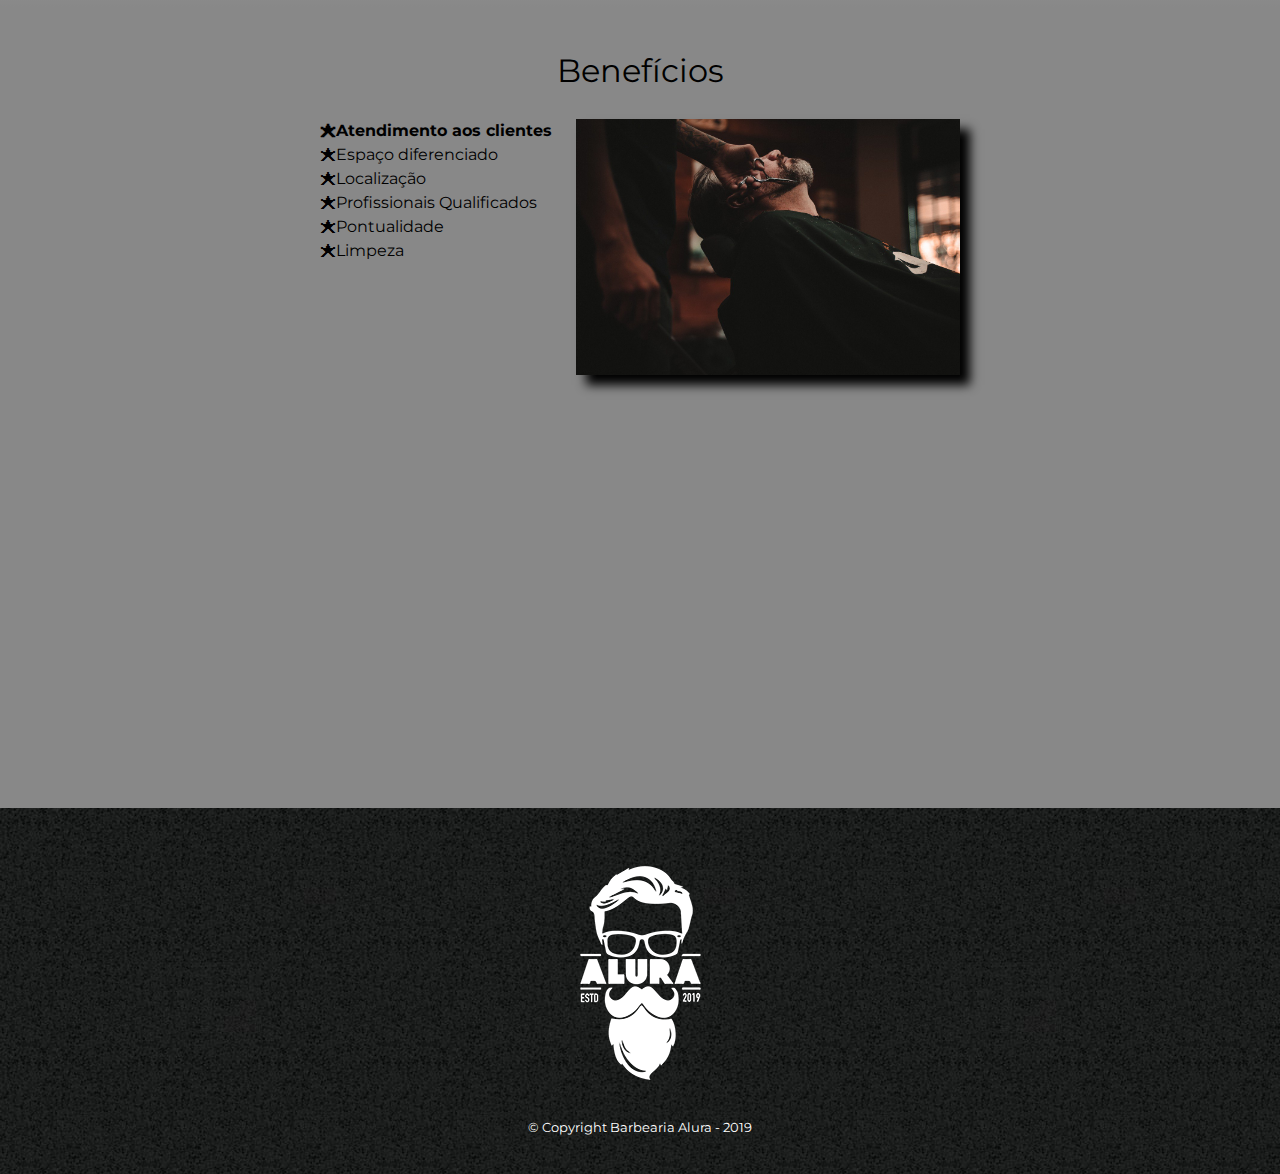
==== commit 8127db81: "tornando as páginas responsivas" ====
--- a/index.html
+++ b/index.html
@@ -2,6 +2,7 @@
 <html lang="pt-br">
 	<head>
 		<meta charset="UTF-8">
+		<meta name="viewport" content="width=device-width">
 		<title>Barbearia Alura</title>
 		<link rel="stylesheet" href="reset.css">
         <link rel="stylesheet" href="style.css">
@@ -65,7 +66,7 @@
 
 
 				<div class="video">
-					<iframe width="560" height="315" src="https://www.youtube.com/embed/wcVVXUV0YUY" title="YouTube video player" frameborder="0" allow="accelerometer; autoplay; clipboard-write; encrypted-media; gyroscope; picture-in-picture; web-share" allowfullscreen></iframe>
+					<iframe width="100%" height="315" src="https://www.youtube.com/embed/wcVVXUV0YUY" title="YouTube video player" frameborder="0" allow="accelerometer; autoplay; clipboard-write; encrypted-media; gyroscope; picture-in-picture; web-share" allowfullscreen></iframe>
 				</div>
 
 				
--- a/style.css
+++ b/style.css
@@ -221,16 +221,52 @@
     line-height: 1.5;
 }
 
+.itens:before {
+    content: "🟊";
+}
+
 .itens:first-child {
     font-weight: bold;
 }
 
 .imagem-beneficios {
     width: 60%;
+    opacity: 1;
+    transition: 400ms;
+    box-shadow: 10px 10px 10px #000000;
+}
+
+.imagem-beneficios:hover {
+    opacity: 0.3;
 }
 
 .video {
     width: 560px;
     margin: 2em auto;
 
+}
+
+@media screen and (max-width: 480px){
+    .caixa, .principal, .conteudo-beneficios, .mapa-conteudo, .video {
+        width: auto;
+    }
+
+    h1 {
+        text-align: center;
+    }
+
+    .produtos li {
+        display: block;
+        width: auto;
+        margin: 0 0 2em;
+    }
+
+    nav {
+        position: static;
+    }
+
+    .lista-beneficios, .imagem-beneficios, .produtos, table {
+        width: 100%;
+    }
+
 }